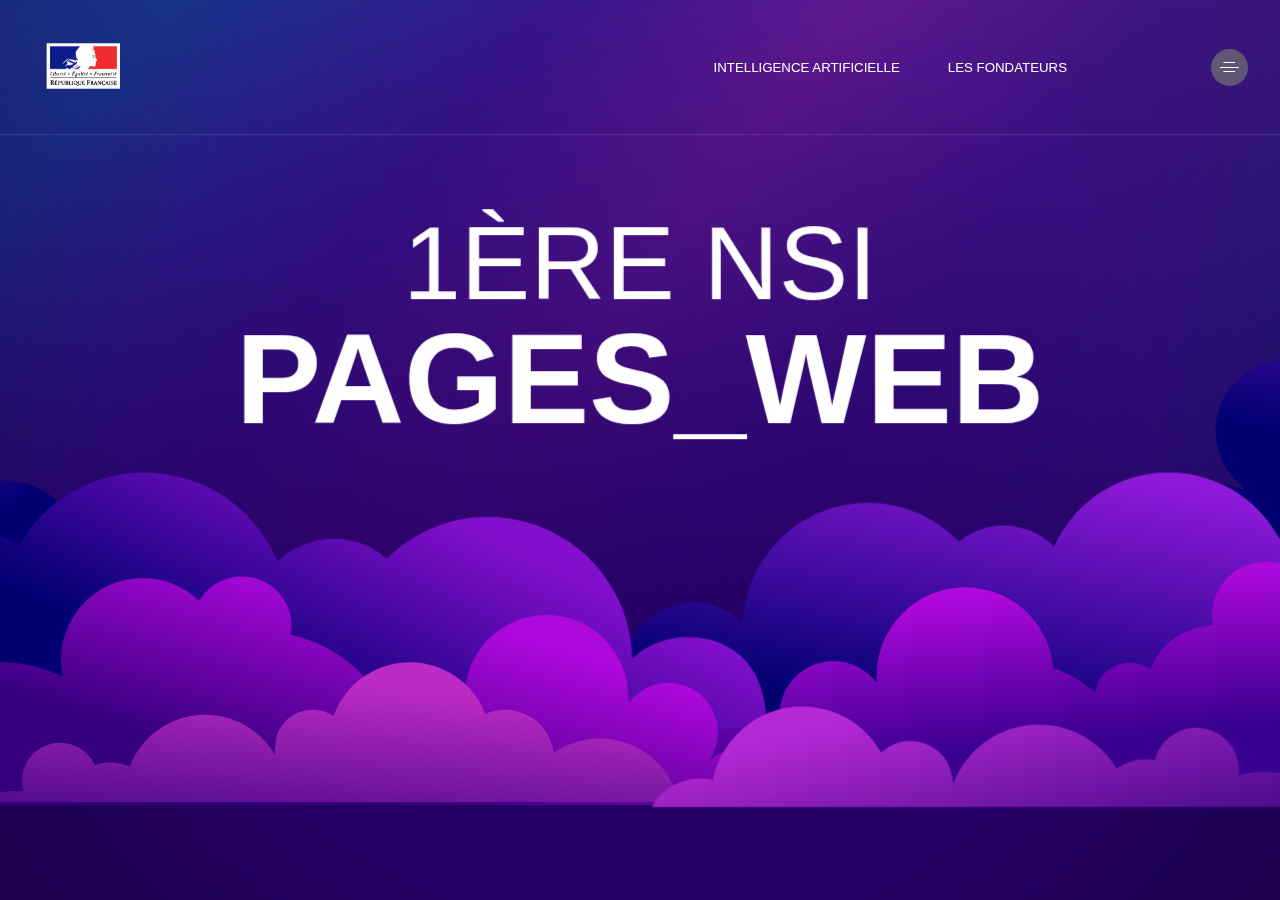
==== index.html @ dc79ab0f "Add files via upload" ====
<!DOCTYPE html>

<html lang="en">
<head>
<meta charset="utf-8"/>
<meta content="IE=edge" http-equiv="X-UA-Compatible"/>
<meta content="width=device-width, initial-scale=1.0" name="viewport"/>
<link crossorigin="anonymous" href="https://cdnjs.cloudflare.com/ajax/libs/font-awesome/6.4.0/css/all.min.css" integrity="sha512-iecdLmaskl7CVkqkXNQ/ZH/XLlvWZOJyj7Yy7tcenmpD1ypASozpmT/E0iPtmFIB46ZmdtAc9eNBvH0H/ZpiBw==" referrerpolicy="no-referrer" rel="stylesheet"/>
<link href="css\style.css" rel="stylesheet"/>
<title>Document</title>
</head>
<body>
<header>
<nav>
<img alt="travelo" class="logo" src="img\logo.png"/>
<ul>
<li>
<a href="/ia website/page d'acceuil.html" target="_blank" rel="noopener noreferrer">Intelligence artificielle</a>
</li>
<li>
<a href="/site WEB/accueil.html" target="_blank" rel="noopener noreferrer">Les fondateurs</a>
</li>
<li class="search">
<a href="#">
<i class="fa-solid fa-magnifying-glass"></i>
</a>
</li>
<li class="hamburger">
<a href="#">
<div class="bar"></div>
</a>
</li>
</ul>
</nav>
</header>
<main>
    <img class="parallax bg-img" data-rotation="0" data-speedx="0.3" data-speedy="0.38" data-speedz="0" src="bg.png"/>
    <img class="parallax mountain-8" data-rotation="0" data-speedx="0.195" data-speedy="0.305" data-speedz="0" src="img3/1.svg"/>
    <img class="parallax mountain-7" data-rotation="0.09" data-speedx="0.1" data-speedy="0.1" data-speedz="0" src="img3/2.svg"/>
    <img class="parallax mountain-6" data-rotation="0.12" data-speedx="0.065" data-speedy="0.05" data-speedz="0.05" src="img3/3.svg"/>
    <img class="parallax mountain-5" data-rotation="0.13" data-speedx="0.08" data-speedy="0.03" data-speedz="0.13" src="img3/4.svg"/>
    <img class="parallax mountain-4" data-rotation="0.14" data-speedx="0.059" data-speedy="0.024" data-speedz="0" src="img3/5.svg"/>
    <img class="parallax mountain-3" data-rotation="0.05" data-speedx="0.04" data-speedy="0.018" data-speedz="0.32" src="img3/6.svg"/>
    <img class="parallax mountain-2" data-rotation="0.15" data-speedx="0.0235" data-speedy="0.013" data-speedz="0" src="img3/7.svg"/>
    <img class="parallax mountain-1" data-rotation="0.2" data-speedx="0.027" data-speedy="0.018 " data-speedz="0.53" src="img3/8.svg"/>






<div class="text parallax" data-rotation="0.11" data-speedx="0.07" data-speedy="0.07" data-speedz="0">
<h2>1ère nsi</h2>
<h1>PAGES_WEB</h1>

</main>
<script src="js\main.js"></script>
</body>
</html>
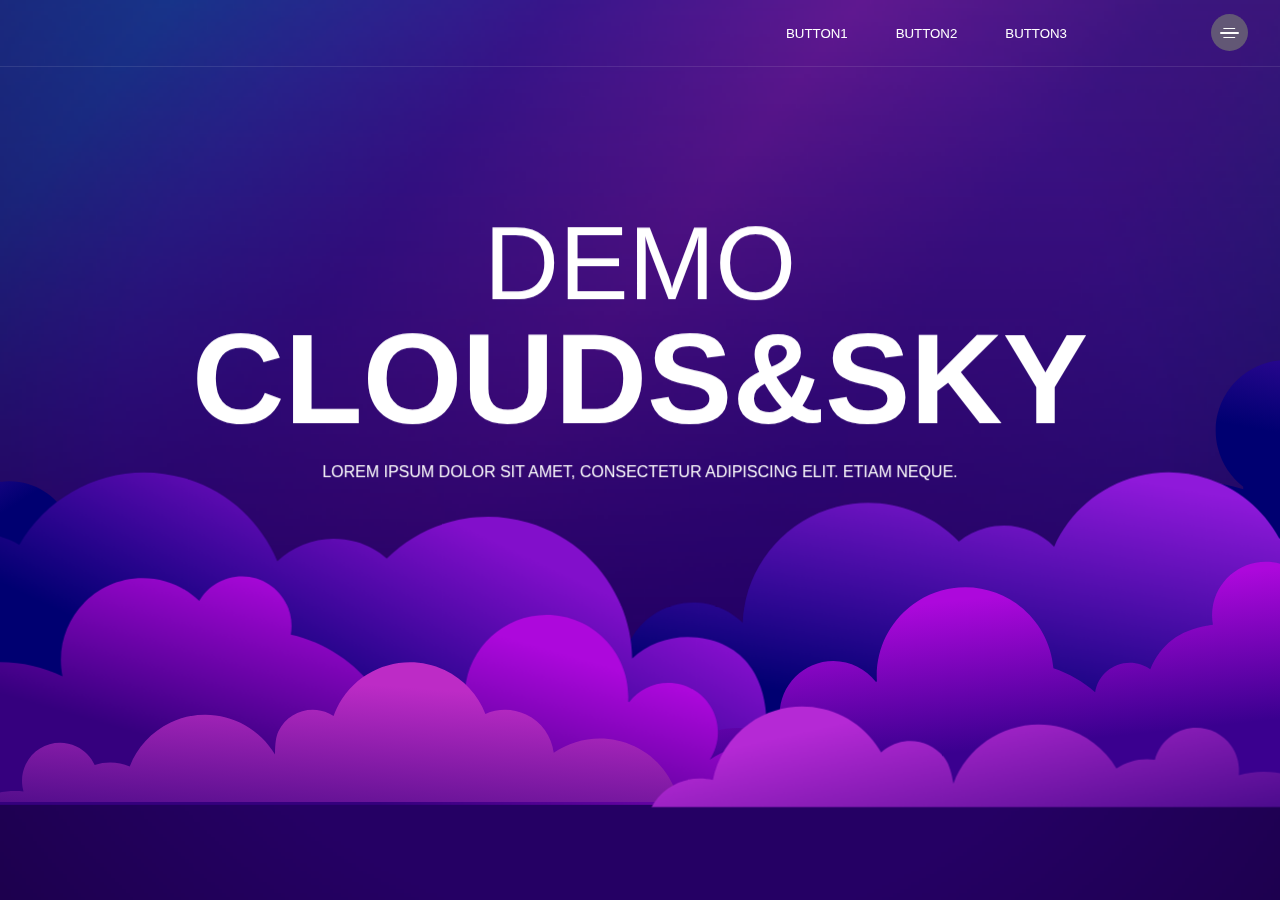
==== commit 9b16c9db: "Add files via upload" ====
--- a/index.html
+++ b/index.html
@@ -7,19 +7,22 @@
 <meta content="width=device-width, initial-scale=1.0" name="viewport"/>
 <link crossorigin="anonymous" href="https://cdnjs.cloudflare.com/ajax/libs/font-awesome/6.4.0/css/all.min.css" integrity="sha512-iecdLmaskl7CVkqkXNQ/ZH/XLlvWZOJyj7Yy7tcenmpD1ypASozpmT/E0iPtmFIB46ZmdtAc9eNBvH0H/ZpiBw==" referrerpolicy="no-referrer" rel="stylesheet"/>
 <link href="css\style.css" rel="stylesheet"/>
-<title>Document</title>
+<title>Parallax demo</title>
 </head>
 <body>
 <header>
 <nav>
-<img alt="travelo" class="logo" src="img\logo.png"/>
+<img alt="" class="logo" src="img\logo.pn"/>
 <ul>
 <li>
-<a href="/ia website/page d'acceuil.html" target="_blank" rel="noopener noreferrer">Intelligence artificielle</a>
+<a href="/ia website/page d'acceuil.html" target="_blank" rel="noopener noreferrer">Button1</a>
 </li>
 <li>
-<a href="/site WEB/accueil.html" target="_blank" rel="noopener noreferrer">Les fondateurs</a>
+<a href="/site WEB/accueil.html" target="_blank" rel="noopener noreferrer">Button2</a>
 </li>
+<li>
+    <a href="/SantéMentale.virus/MainPage.html" target="_blank" rel="noopener noreferrer">Button3</a>
+    </li>
 <li class="search">
 <a href="#">
 <i class="fa-solid fa-magnifying-glass"></i>
@@ -50,8 +53,13 @@
 
 
 <div class="text parallax" data-rotation="0.11" data-speedx="0.07" data-speedy="0.07" data-speedz="0">
-<h2>1ère nsi</h2>
-<h1>PAGES_WEB</h1>
+<h2>DEMO</h2>
+<h1>CLOUDS&SKY</h1>
+
+<div class="parallax fog-2" data-rotation="0.09" data-speedx="0.05" data-speedy="0.05" data-speedz="0">
+    <p>‎ <br>‎ <br>‎ <br>‎<br>Lorem ipsum dolor sit amet, consectetur adipiscing elit. Etiam neque.
+    </p>
+</div>
 
 </main>
 <script src="js\main.js"></script>
